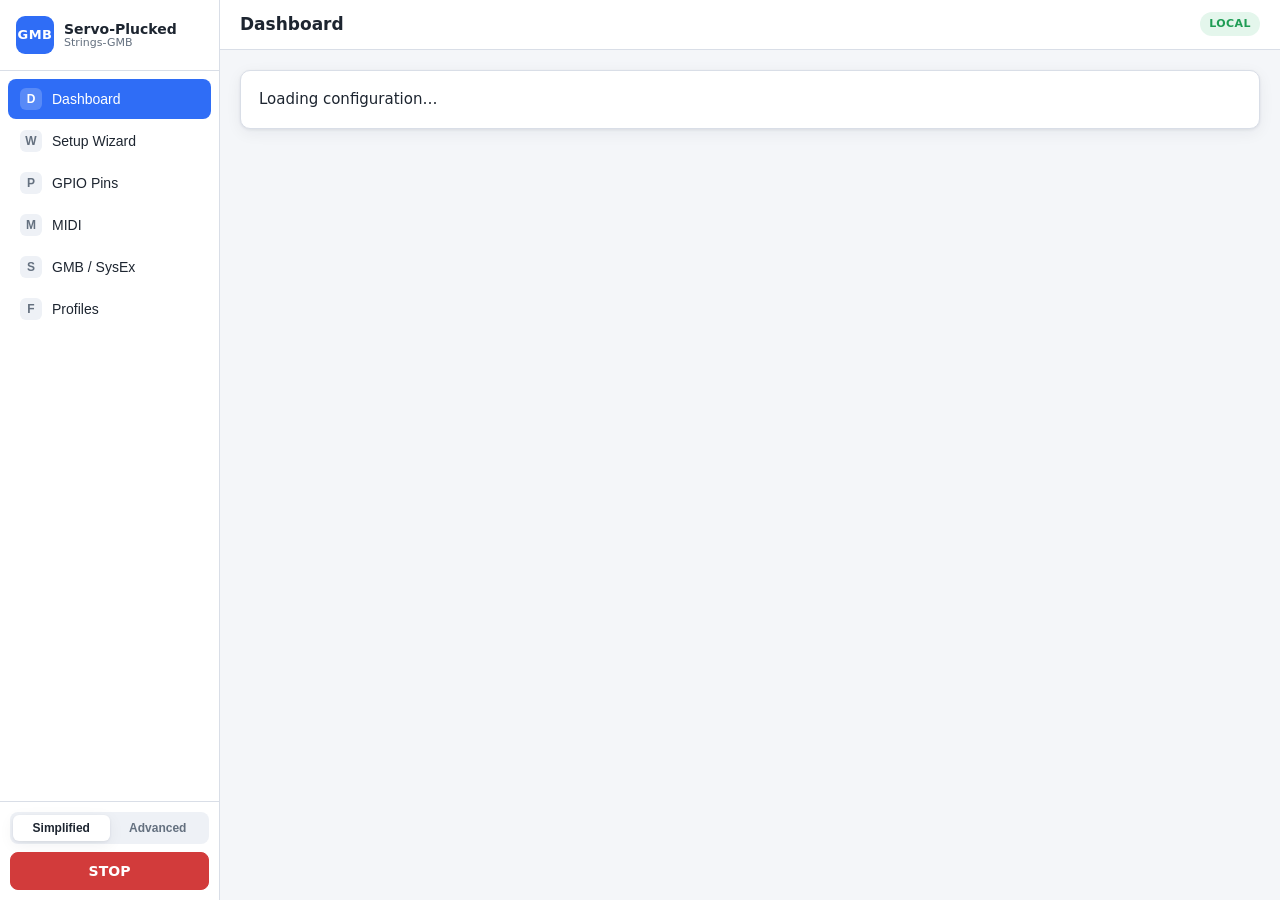
==== esp32/web-interface/index.html @ 24603874 "esp32: add servo-per-fret ESP32-S3 firmware Implement the ESP32 version under esp32/, based on the r" ====
<!DOCTYPE html>
<html lang="en">
<head>
  <meta charset="utf-8">
  <meta name="viewport" content="width=device-width, initial-scale=1, viewport-fit=cover">
  <meta name="color-scheme" content="light dark">
  <title>Servo-Plucked-Strings-GMB — Configuration</title>
  <link rel="stylesheet" href="css/style.css">
</head>
<body data-mode="simplified">
  <!--
    Single-page configuration interface for the ESP32-S3 MIDI instrument
    controller. Served from the ESP32's LittleFS; fully self-contained (no
    frameworks, no CDN, no build step). Opening this file directly runs the
    built-in mock backend so the whole UI is usable standalone.

    Scripts use a shared global GMB namespace (classic scripts, not ES modules)
    so mock mode works from file:// where module imports would be blocked.
  -->
  <div id="app" class="app">
    <noscript>This configuration interface requires JavaScript.</noscript>
  </div>

  <!-- Core (order matters): API client, then app shell, then view modules. -->
  <script src="js/api.js"></script>
  <script src="js/app.js"></script>
  <script src="js/dashboard.js"></script>
  <script src="js/pins.js"></script>
  <script src="js/wizard.js"></script>
  <script src="js/midimonitor.js"></script>
  <script src="js/midiselect.js"></script>
  <script src="js/sysex.js"></script>
  <script src="js/profiles.js"></script>
</body>
</html>
---- esp32/web-interface/css/style.css ----
/*
 * style.css — Servo-Plucked-Strings-GMB web interface.
 *
 * Clean, responsive, works on phone / tablet / desktop. Light & dark themes via
 * prefers-color-scheme. No external fonts or assets (served from LittleFS).
 */

/* ---- theme tokens -------------------------------------------------------- */
:root {
  --bg: #f4f6f9;
  --surface: #ffffff;
  --surface-2: #eef1f6;
  --border: #d9dee7;
  --text: #1d2530;
  --muted: #64707f;
  --accent: #2f6df6;
  --accent-ink: #ffffff;
  --ok: #1f9d55;
  --ok-bg: #e4f6ec;
  --warn: #b8860b;
  --warn-bg: #fbf1d6;
  --error: #d23b3b;
  --error-bg: #fbe4e4;
  --recommended: #1f9d55;
  --recommended-bg: #e4f6ec;
  --caution: #c58b12;
  --caution-bg: #fbf1d6;
  --reserved: #d23b3b;
  --reserved-bg: #fbe4e4;
  --used: #6b7789;
  --used-bg: #e6e9ef;
  --radius: 10px;
  --shadow: 0 1px 3px rgba(20, 30, 50, .08), 0 4px 16px rgba(20, 30, 50, .06);
  --mono: ui-monospace, SFMono-Regular, Menlo, Consolas, monospace;
  --sans: system-ui, -apple-system, Segoe UI, Roboto, Helvetica, Arial, sans-serif;
}
@media (prefers-color-scheme: dark) {
  :root {
    --bg: #0f141b;
    --surface: #171e28;
    --surface-2: #1e2733;
    --border: #2b3644;
    --text: #e6ebf2;
    --muted: #93a1b3;
    --accent: #4f8bff;
    --ok: #43c884;
    --ok-bg: #133025;
    --warn: #e0b24a;
    --warn-bg: #322916;
    --error: #ff6b6b;
    --error-bg: #331c1c;
    --recommended: #43c884;
    --recommended-bg: #123024;
    --caution: #e0b24a;
    --caution-bg: #322916;
    --reserved: #ff6b6b;
    --reserved-bg: #331b1b;
    --used: #8593a5;
    --used-bg: #232d3a;
    --shadow: 0 1px 3px rgba(0, 0, 0, .4), 0 6px 20px rgba(0, 0, 0, .35);
  }
}

* { box-sizing: border-box; }
html, body { margin: 0; padding: 0; }
body {
  font-family: var(--sans);
  background: var(--bg);
  color: var(--text);
  font-size: 15px;
  line-height: 1.45;
  -webkit-text-size-adjust: 100%;
}

/* ---- layout -------------------------------------------------------------- */
.app { display: flex; min-height: 100vh; }

.sidebar {
  width: 220px;
  flex: 0 0 220px;
  background: var(--surface);
  border-right: 1px solid var(--border);
  display: flex;
  flex-direction: column;
  position: sticky;
  top: 0;
  height: 100vh;
}
.brand { display: flex; gap: 10px; align-items: center; padding: 16px; border-bottom: 1px solid var(--border); }
.brand-mark {
  width: 38px; height: 38px; border-radius: 9px;
  background: var(--accent); color: var(--accent-ink);
  display: grid; place-items: center; font-weight: 700; font-size: 13px; letter-spacing: .5px;
}
.brand-text { display: flex; flex-direction: column; line-height: 1.15; }
.brand-text strong { font-size: 14px; }
.brand-text small { color: var(--muted); font-size: 11px; }

.nav-list { display: flex; flex-direction: column; padding: 8px; gap: 2px; flex: 1; overflow-y: auto; }
.nav-item {
  display: flex; align-items: center; gap: 10px;
  padding: 9px 12px; border: 0; background: transparent; color: var(--text);
  border-radius: 8px; cursor: pointer; font-size: 14px; text-align: left; width: 100%;
}
.nav-item:hover { background: var(--surface-2); }
.nav-item.active { background: var(--accent); color: var(--accent-ink); }
.nav-icon {
  width: 22px; height: 22px; border-radius: 6px; display: grid; place-items: center;
  background: var(--surface-2); color: var(--muted); font-size: 12px; font-weight: 700;
}
.nav-item.active .nav-icon { background: rgba(255, 255, 255, .2); color: #fff; }

.nav-footer { padding: 10px; border-top: 1px solid var(--border); display: flex; flex-direction: column; gap: 8px; }
.mode-toggle { display: flex; background: var(--surface-2); border-radius: 8px; padding: 3px; }
.mode-toggle button {
  flex: 1; border: 0; background: transparent; color: var(--muted);
  padding: 6px; border-radius: 6px; cursor: pointer; font-size: 12px; font-weight: 600;
}
.mode-toggle button.active { background: var(--surface); color: var(--text); box-shadow: var(--shadow); }
.panic-side { width: 100%; }

.main { flex: 1; min-width: 0; display: flex; flex-direction: column; }
.topbar {
  position: sticky; top: 0; z-index: 5;
  display: flex; align-items: center; gap: 12px;
  padding: 12px 20px; background: var(--surface); border-bottom: 1px solid var(--border);
}
.topbar-title { font-weight: 700; font-size: 17px; flex: 1; }
.topbar-right { display: flex; gap: 8px; align-items: center; }
.hamburger { display: none; border: 0; background: transparent; font-size: 22px; color: var(--text); cursor: pointer; }

.view { padding: 20px; max-width: 1100px; width: 100%; margin: 0 auto; display: flex; flex-direction: column; gap: 16px; }

/* ---- cards & typography -------------------------------------------------- */
.card { background: var(--surface); border: 1px solid var(--border); border-radius: var(--radius); padding: 18px; box-shadow: var(--shadow); }
.card h2 { margin: 0 0 12px; font-size: 16px; }
.card h3 { margin: 16px 0 8px; font-size: 14px; color: var(--muted); text-transform: uppercase; letter-spacing: .04em; }
.card-head { display: flex; justify-content: space-between; align-items: baseline; gap: 10px; margin-bottom: 12px; flex-wrap: wrap; }
.card-head h2 { margin: 0; }
.muted { color: var(--muted); font-size: 13px; }
.spacer { flex: 1; }

/* ---- forms --------------------------------------------------------------- */
.form-grid { display: grid; grid-template-columns: repeat(auto-fit, minmax(210px, 1fr)); gap: 12px; }
.field { display: flex; flex-direction: column; gap: 4px; }
.field-label { font-size: 12px; color: var(--muted); font-weight: 600; }
.field-hint { font-size: 11px; color: var(--muted); }
input, select {
  font: inherit; font-size: 14px;
  padding: 8px 10px; border: 1px solid var(--border); border-radius: 8px;
  background: var(--surface-2); color: var(--text); width: 100%;
}
input[type="checkbox"] { width: auto; accent-color: var(--accent); transform: scale(1.15); }
input:focus, select:focus { outline: 2px solid var(--accent); outline-offset: 0; border-color: var(--accent); }
label.inline { display: inline-flex; align-items: center; gap: 8px; cursor: pointer; }
label.inline.big { font-weight: 600; margin-bottom: 8px; }

.toolbar { display: flex; gap: 8px; align-items: center; margin-top: 12px; flex-wrap: wrap; }
.toolbar.wrap { flex-wrap: wrap; }

/* ---- buttons ------------------------------------------------------------- */
.btn {
  font: inherit; font-size: 14px; font-weight: 600;
  padding: 8px 14px; border-radius: 8px; border: 1px solid var(--border);
  background: var(--surface-2); color: var(--text); cursor: pointer;
}
.btn:hover { filter: brightness(1.04); }
.btn:active { transform: translateY(1px); }
.btn.primary { background: var(--accent); border-color: var(--accent); color: var(--accent-ink); }
.btn.ghost { background: transparent; }
.btn.danger { background: var(--error); border-color: var(--error); color: #fff; }
.btn.danger-ghost { background: transparent; color: var(--error); border-color: transparent; }

/* ---- badges & pills ------------------------------------------------------ */
.badge { font-size: 11px; font-weight: 700; padding: 4px 9px; border-radius: 20px; text-transform: uppercase; letter-spacing: .04em; }
.badge.ok { background: var(--ok-bg); color: var(--ok); }
.badge.mock { background: var(--warn-bg); color: var(--warn); animation: pulse 2s infinite; }
@keyframes pulse { 50% { opacity: .55; } }
.pill { display: inline-flex; align-items: center; gap: 6px; font-size: 12px; font-weight: 600; padding: 5px 10px; border-radius: 20px; background: var(--surface-2); }
.pill.mini { font-size: 11px; padding: 2px 8px; }
.pill.ok { background: var(--ok-bg); color: var(--ok); }
.pill.warn { background: var(--warn-bg); color: var(--warn); }
.pill.error { background: var(--error-bg); color: var(--error); }
.pill.muted { background: var(--used-bg); color: var(--used); }

/* ---- stats grid ---------------------------------------------------------- */
.grid { display: grid; grid-template-columns: repeat(auto-fit, minmax(150px, 1fr)); gap: 12px; }
.stat { background: var(--surface-2); border-radius: 8px; padding: 10px 12px; }
.stat-label { font-size: 11px; color: var(--muted); text-transform: uppercase; letter-spacing: .04em; }
.stat-value { font-size: 17px; font-weight: 700; margin-top: 3px; }
.caps-grid .stat-value { font-size: 15px; }

/* ---- panic --------------------------------------------------------------- */
.panic-card { display: flex; justify-content: space-between; align-items: center; gap: 16px; border-color: var(--error); }
.panic-big {
  font-size: 20px; font-weight: 800; letter-spacing: 1px;
  padding: 18px 34px; border-radius: 12px; flex: 0 0 auto;
}

/* ---- tables -------------------------------------------------------------- */
.table-wrap { overflow-x: auto; -webkit-overflow-scrolling: touch; }
table { border-collapse: collapse; width: 100%; font-size: 13px; }
th, td { text-align: left; padding: 8px 10px; border-bottom: 1px solid var(--border); white-space: nowrap; }
th { color: var(--muted); font-size: 11px; text-transform: uppercase; letter-spacing: .04em; font-weight: 700; }
.mini-table td, .mini-table th { padding: 6px 10px; }
.string-table td { vertical-align: middle; }
.leddot { display: inline-block; width: 11px; height: 11px; border-radius: 50%; background: var(--used-bg); border: 1px solid var(--border); }
.leddot.on { background: var(--ok); border-color: var(--ok); }

/* ---- pin grid ------------------------------------------------------------ */
.legend { display: flex; gap: 16px; flex-wrap: wrap; margin-bottom: 12px; }
.legend-item { display: inline-flex; align-items: center; gap: 6px; font-size: 12px; color: var(--muted); }
.swatch { width: 14px; height: 14px; border-radius: 4px; display: inline-block; }
.swatch.recommended { background: var(--recommended); }
.swatch.caution { background: var(--caution); }
.swatch.reserved { background: var(--reserved); }
.swatch.used { background: var(--used); }

.pin-grid { display: grid; grid-template-columns: repeat(auto-fill, minmax(76px, 1fr)); gap: 8px; }
.pin-cell {
  border-radius: 8px; padding: 8px 6px; display: flex; flex-direction: column; gap: 3px; align-items: center;
  border: 1px solid var(--border); font-size: 11px; min-height: 52px; justify-content: center;
}
.pin-gpio { font-weight: 700; font-size: 12px; }
.pin-tag { font-size: 10px; opacity: .85; }
.pin-cell.recommended { background: var(--recommended-bg); color: var(--recommended); border-color: var(--recommended); }
.pin-cell.caution { background: var(--caution-bg); color: var(--caution); border-color: var(--caution); }
.pin-cell.reserved { background: var(--reserved-bg); color: var(--reserved); border-color: var(--reserved); }
.pin-cell.used { background: var(--used-bg); color: var(--text); border-color: var(--used); font-weight: 600; }

.signal-list { display: grid; grid-template-columns: repeat(auto-fill, minmax(240px, 1fr)); gap: 10px; }
.signal-row { display: grid; grid-template-columns: 1fr auto; grid-template-areas: "name kind" "sel sel"; gap: 4px 8px; align-items: center;
  background: var(--surface-2); border-radius: 8px; padding: 10px; }
.signal-name { grid-area: name; font-weight: 600; font-size: 13px; }
.signal-kind { grid-area: kind; font-size: 10px; color: var(--muted); font-weight: 700; }
.signal-row select { grid-area: sel; }

.err-item { background: var(--error-bg); border: 1px solid var(--error); border-radius: 8px; padding: 10px 12px; margin-bottom: 8px; }
.err-head { display: flex; gap: 8px; align-items: center; margin-bottom: 4px; }
.err-reason { font-size: 13px; }
.err-detail { font-size: 12px; color: var(--muted); margin-top: 2px; }

/* ---- wizard -------------------------------------------------------------- */
.stepper { display: flex; gap: 4px; overflow-x: auto; padding-bottom: 12px; margin-bottom: 12px; border-bottom: 1px solid var(--border); }
.step { display: flex; align-items: center; gap: 8px; border: 0; background: transparent; color: var(--muted); cursor: pointer; padding: 6px 10px; border-radius: 8px; white-space: nowrap; }
.step-num { width: 24px; height: 24px; border-radius: 50%; background: var(--surface-2); display: grid; place-items: center; font-size: 12px; font-weight: 700; }
.step.active { color: var(--text); }
.step.active .step-num { background: var(--accent); color: #fff; }
.step.done .step-num { background: var(--ok); color: #fff; }
.step-label { font-size: 13px; }
.wizard-body { min-height: 180px; }
.wizard-nav { display: flex; align-items: center; gap: 10px; margin-top: 16px; padding-top: 14px; border-top: 1px solid var(--border); }
.substring { background: var(--surface-2); border-radius: 8px; padding: 12px; margin-bottom: 10px; }
.substring-head { display: flex; gap: 10px; align-items: center; margin-bottom: 10px; flex-wrap: wrap; }
.note-box { background: var(--surface-2); border-radius: 8px; padding: 12px 14px; font-size: 13px; }
.note-box ul { margin: 6px 0 0; padding-left: 18px; }
.big-ok { font-size: 22px; font-weight: 800; color: var(--ok); padding: 10px 0; }
.big-warn { font-size: 20px; font-weight: 800; color: var(--warn); padding: 10px 0; }
.problem-list { color: var(--error); }

/* ---- servos per string --------------------------------------------------- */
.servo-list { display: flex; flex-direction: column; gap: 10px; }
.servo-row { background: var(--surface); border: 1px solid var(--border); border-radius: 8px; padding: 10px 12px; }
.servo-head { display: flex; gap: 8px; align-items: center; margin-bottom: 10px; flex-wrap: wrap; }
.servo-row .toolbar { margin-top: 10px; }

/* PCA9685 channel availability map. */
.chan-map { display: flex; flex-direction: column; gap: 8px; background: var(--surface-2); border-radius: 8px; padding: 12px; margin-bottom: 12px; }
.chan-row { display: flex; gap: 12px; align-items: center; flex-wrap: wrap; }
.chan-board { font-size: 12px; font-weight: 600; color: var(--muted); min-width: 132px; }
.chan-chips { display: flex; gap: 4px; flex-wrap: wrap; }
.chan-chip { width: 22px; height: 22px; display: grid; place-items: center; font-size: 11px; font-weight: 600;
  border-radius: 5px; border: 1px solid var(--border); background: var(--surface); color: var(--muted); }
.chan-chip.used { background: var(--recommended-bg); color: var(--recommended); border-color: var(--recommended); font-weight: 700; }
.chan-chip.dup { background: var(--reserved-bg); color: var(--reserved); border-color: var(--reserved); font-weight: 700; }

/* ---- endstop live readout ------------------------------------------------ */
.endstop-readout { margin-top: 10px; display: flex; gap: 14px; flex-wrap: wrap; align-items: center; }
.endstop-line { display: flex; gap: 8px; align-items: center; }
.endstop-name { font-size: 12px; font-weight: 600; }

/* ---- fret position editor ------------------------------------------------ */
.motor-pos { font-size: 12px; font-weight: 700; color: var(--accent); background: var(--surface); border: 1px solid var(--border); padding: 3px 9px; border-radius: 6px; }
.fret-editor td { vertical-align: middle; }
.fret-editor .fret-cal { display: flex; gap: 6px; align-items: center; }
.fret-editor .fret-cal input { width: 92px; }
.fret-editor .cal-shown { min-width: 56px; }
.btn.nudge { padding: 4px 11px; font-size: 16px; line-height: 1; }
.fret-actions { display: flex; gap: 6px; white-space: nowrap; }

/* ---- monitor / test log -------------------------------------------------- */
.monitor-head { display: flex; align-items: center; gap: 10px; margin-bottom: 8px; flex-wrap: wrap; }
.monitor-scroll { max-height: 320px; overflow-y: auto; }
.monitor-table td { font-family: var(--mono); font-size: 12px; }
.row-note td { background: color-mix(in srgb, var(--accent) 8%, transparent); }
.step-log { margin-top: 12px; display: flex; flex-direction: column; gap: 6px; }
.step-line { display: flex; align-items: center; gap: 8px; font-size: 13px; }
.step-dot { width: 8px; height: 8px; border-radius: 50%; background: var(--ok); flex: 0 0 auto; }

/* ---- sysex --------------------------------------------------------------- */
.cc-list, .caps-grid { }
.cc-list { display: flex; gap: 6px; flex-wrap: wrap; }
.sysex-out { display: flex; flex-direction: column; gap: 12px; margin-top: 8px; }
.sysex-block { background: var(--surface-2); border-radius: 8px; padding: 12px; }
.sysex-title { display: flex; gap: 10px; align-items: center; margin-bottom: 8px; flex-wrap: wrap; }
.bytes-row { display: flex; gap: 8px; align-items: baseline; margin: 4px 0; }
.byte-label { font-size: 11px; color: var(--muted); text-transform: uppercase; width: 34px; flex: 0 0 34px; }
.bytes-row code { font-family: var(--mono); font-size: 12px; word-break: break-all; background: var(--surface); padding: 4px 8px; border-radius: 6px; flex: 1; }

/* ---- profiles ------------------------------------------------------------ */
.profile-list { display: flex; flex-direction: column; gap: 8px; }
.profile-item { display: flex; justify-content: space-between; align-items: center; gap: 12px; background: var(--surface-2); border-radius: 8px; padding: 12px; flex-wrap: wrap; }
.profile-name { display: flex; gap: 8px; align-items: center; }
.profile-actions { display: flex; gap: 4px; flex-wrap: wrap; }

/* ---- save bar & toasts --------------------------------------------------- */
.save-bar {
  position: sticky; bottom: 0; z-index: 6;
  display: none; align-items: center; gap: 12px;
  padding: 12px 20px; background: var(--surface); border-top: 1px solid var(--border); box-shadow: var(--shadow);
}
.save-bar.visible { display: flex; }
.toast-host { position: fixed; right: 16px; bottom: 16px; display: flex; flex-direction: column; gap: 8px; z-index: 50; }
.toast {
  background: var(--surface); border: 1px solid var(--border); border-left: 4px solid var(--accent);
  padding: 10px 14px; border-radius: 8px; box-shadow: var(--shadow); font-size: 13px;
  opacity: 0; transform: translateX(20px); transition: .25s;
}
.toast.show { opacity: 1; transform: none; }
.toast.ok { border-left-color: var(--ok); }
.toast.warn { border-left-color: var(--warn); }
.toast.error { border-left-color: var(--error); }

/* ---- responsive ---------------------------------------------------------- */
@media (max-width: 760px) {
  .sidebar {
    position: fixed; left: 0; top: 0; z-index: 20; transform: translateX(-100%);
    transition: transform .2s; box-shadow: var(--shadow);
  }
  .sidebar.open { transform: none; }
  .hamburger { display: block; }
  .panic-card { flex-direction: column; align-items: stretch; text-align: center; }
  .profile-item { flex-direction: column; align-items: stretch; }
}

/* ---- Servo-per-fret wizard / install helper ---- */
.grid2 { display: grid; grid-template-columns: repeat(auto-fit, minmax(220px, 1fr)); gap: 12px; }
.grid3 { display: grid; grid-template-columns: repeat(auto-fit, minmax(160px, 1fr)); gap: 10px; align-items: end; }
.row { display: flex; flex-wrap: wrap; gap: 8px; align-items: center; margin-top: 8px; }
.strtabs { display: flex; flex-wrap: wrap; gap: 6px; margin: 8px 0 12px; }
.strtab { padding: 6px 12px; border-radius: 8px; border: 1px solid var(--border, #3a3f4b);
  background: var(--surface-2, #22262e); color: inherit; cursor: pointer; }
.strtab.active { background: var(--accent, #4f8cff); color: #fff; border-color: var(--accent, #4f8cff); }
.fret-editor { display: flex; flex-direction: column; gap: 10px; }
.fret-row { border: 1px solid var(--border, #3a3f4b); border-radius: 8px; padding: 10px 12px; background: var(--surface-2, #22262e); }
.fret-row.empty { display: flex; justify-content: space-between; align-items: center; opacity: 0.75; }
.fret-head { display: flex; gap: 12px; align-items: center; margin-bottom: 8px; }
.fret-head strong { min-width: 62px; }
.chan-chip.strike { background: var(--accent-bg, #16324f); color: var(--accent, #4f8cff); border-color: var(--accent, #4f8cff); font-weight: 700; }
.install-head { display: flex; justify-content: space-between; align-items: center; gap: 12px; margin-bottom: 12px; }
.install-title { text-align: center; }
.install-slider-row { display: flex; align-items: center; gap: 12px; }
.install-slider { flex: 1; }
.install-deg { min-width: 48px; font-weight: 700; font-variant-numeric: tabular-nums; }
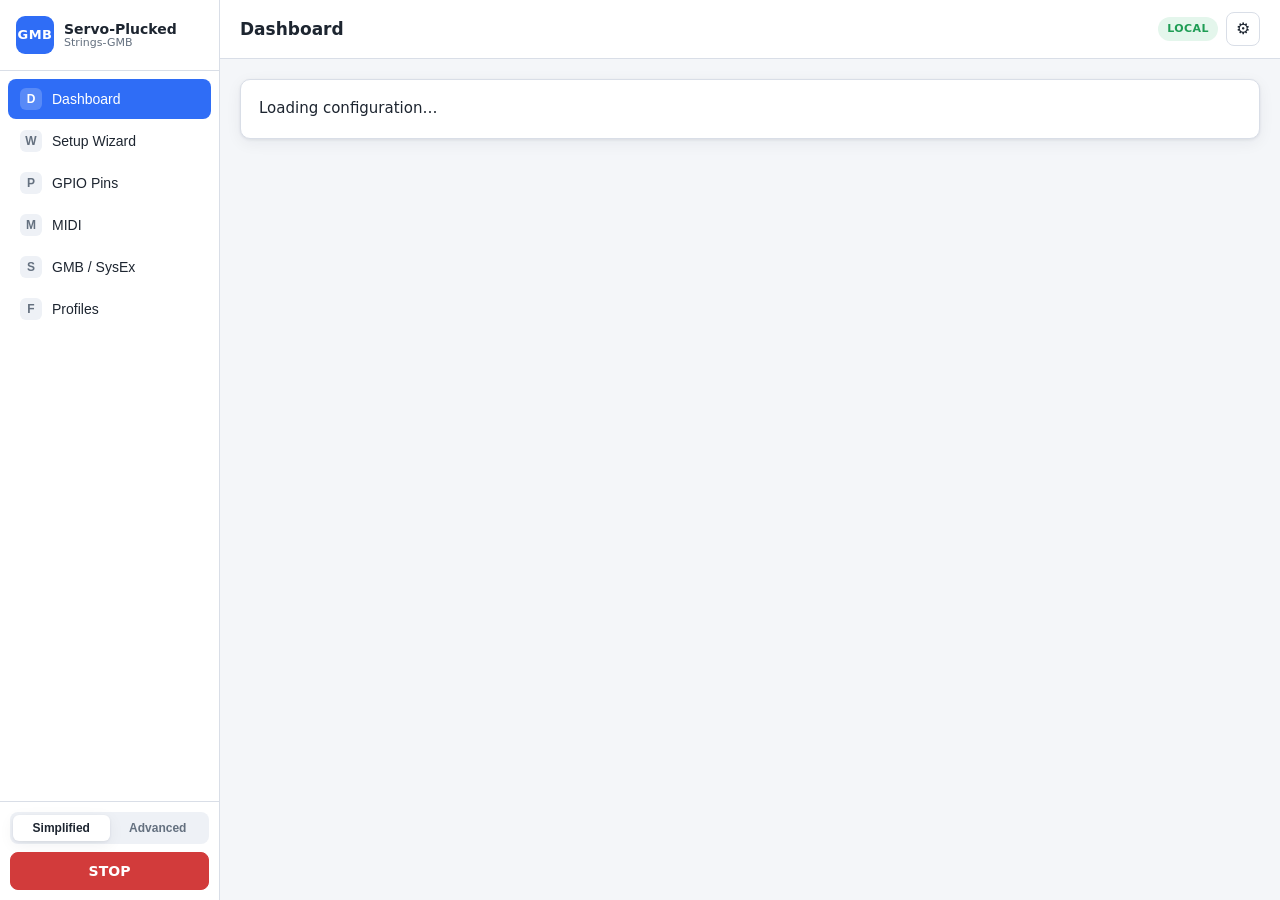
==== commit e06b879e: "esp32: settings modal, captive portal + BOOT-button hotspot; web audit & fixes Makes the config page" ====
--- a/esp32/web-interface/index.html
+++ b/esp32/web-interface/index.html
@@ -31,5 +31,6 @@
   <script src="js/midiselect.js"></script>
   <script src="js/sysex.js"></script>
   <script src="js/profiles.js"></script>
+  <script src="js/settings.js"></script>
 </body>
 </html>
--- a/esp32/web-interface/css/style.css
+++ b/esp32/web-interface/css/style.css
@@ -362,3 +362,43 @@
 .install-slider-row { display: flex; align-items: center; gap: 12px; }
 .install-slider { flex: 1; }
 .install-deg { min-width: 48px; font-weight: 700; font-variant-numeric: tabular-nums; }
+
+/* ---- settings modal (gear button) --------------------------------------- */
+.icon-btn {
+  border: 1px solid var(--border); background: var(--surface); color: var(--text);
+  width: 34px; height: 34px; border-radius: 8px; cursor: pointer; font-size: 16px;
+  display: grid; place-items: center; line-height: 1;
+}
+.icon-btn:hover { background: var(--surface-2); }
+
+.settings-overlay {
+  position: fixed; inset: 0; z-index: 50;
+  background: rgba(10, 15, 25, .55);
+  display: flex; align-items: flex-start; justify-content: center;
+  padding: 24px 16px; overflow-y: auto;
+  opacity: 0; visibility: hidden; transition: opacity .18s ease, visibility .18s ease;
+}
+.settings-overlay.open { opacity: 1; visibility: visible; }
+.settings-panel {
+  background: var(--surface); border: 1px solid var(--border);
+  border-radius: var(--radius); box-shadow: var(--shadow);
+  width: 100%; max-width: 560px; margin: auto;
+  transform: translateY(-8px); transition: transform .18s ease;
+}
+.settings-overlay.open .settings-panel { transform: none; }
+.settings-head {
+  display: flex; align-items: center; justify-content: space-between;
+  padding: 14px 18px; border-bottom: 1px solid var(--border);
+  position: sticky; top: 0; background: var(--surface);
+  border-radius: var(--radius) var(--radius) 0 0; z-index: 1;
+}
+.settings-head h2 { margin: 0; font-size: 17px; }
+.settings-close {
+  border: 0; background: transparent; color: var(--muted);
+  font-size: 24px; line-height: 1; cursor: pointer; padding: 0 4px;
+}
+.settings-close:hover { color: var(--text); }
+.settings-section { padding: 14px 18px; border-bottom: 1px solid var(--border); }
+.settings-section h3 { margin: 0 0 8px; font-size: 12px; text-transform: uppercase; letter-spacing: .04em; color: var(--muted); }
+.settings-section .muted { margin: 0 0 10px; }
+.settings-actions { display: flex; align-items: center; gap: 8px; padding: 14px 18px; }
